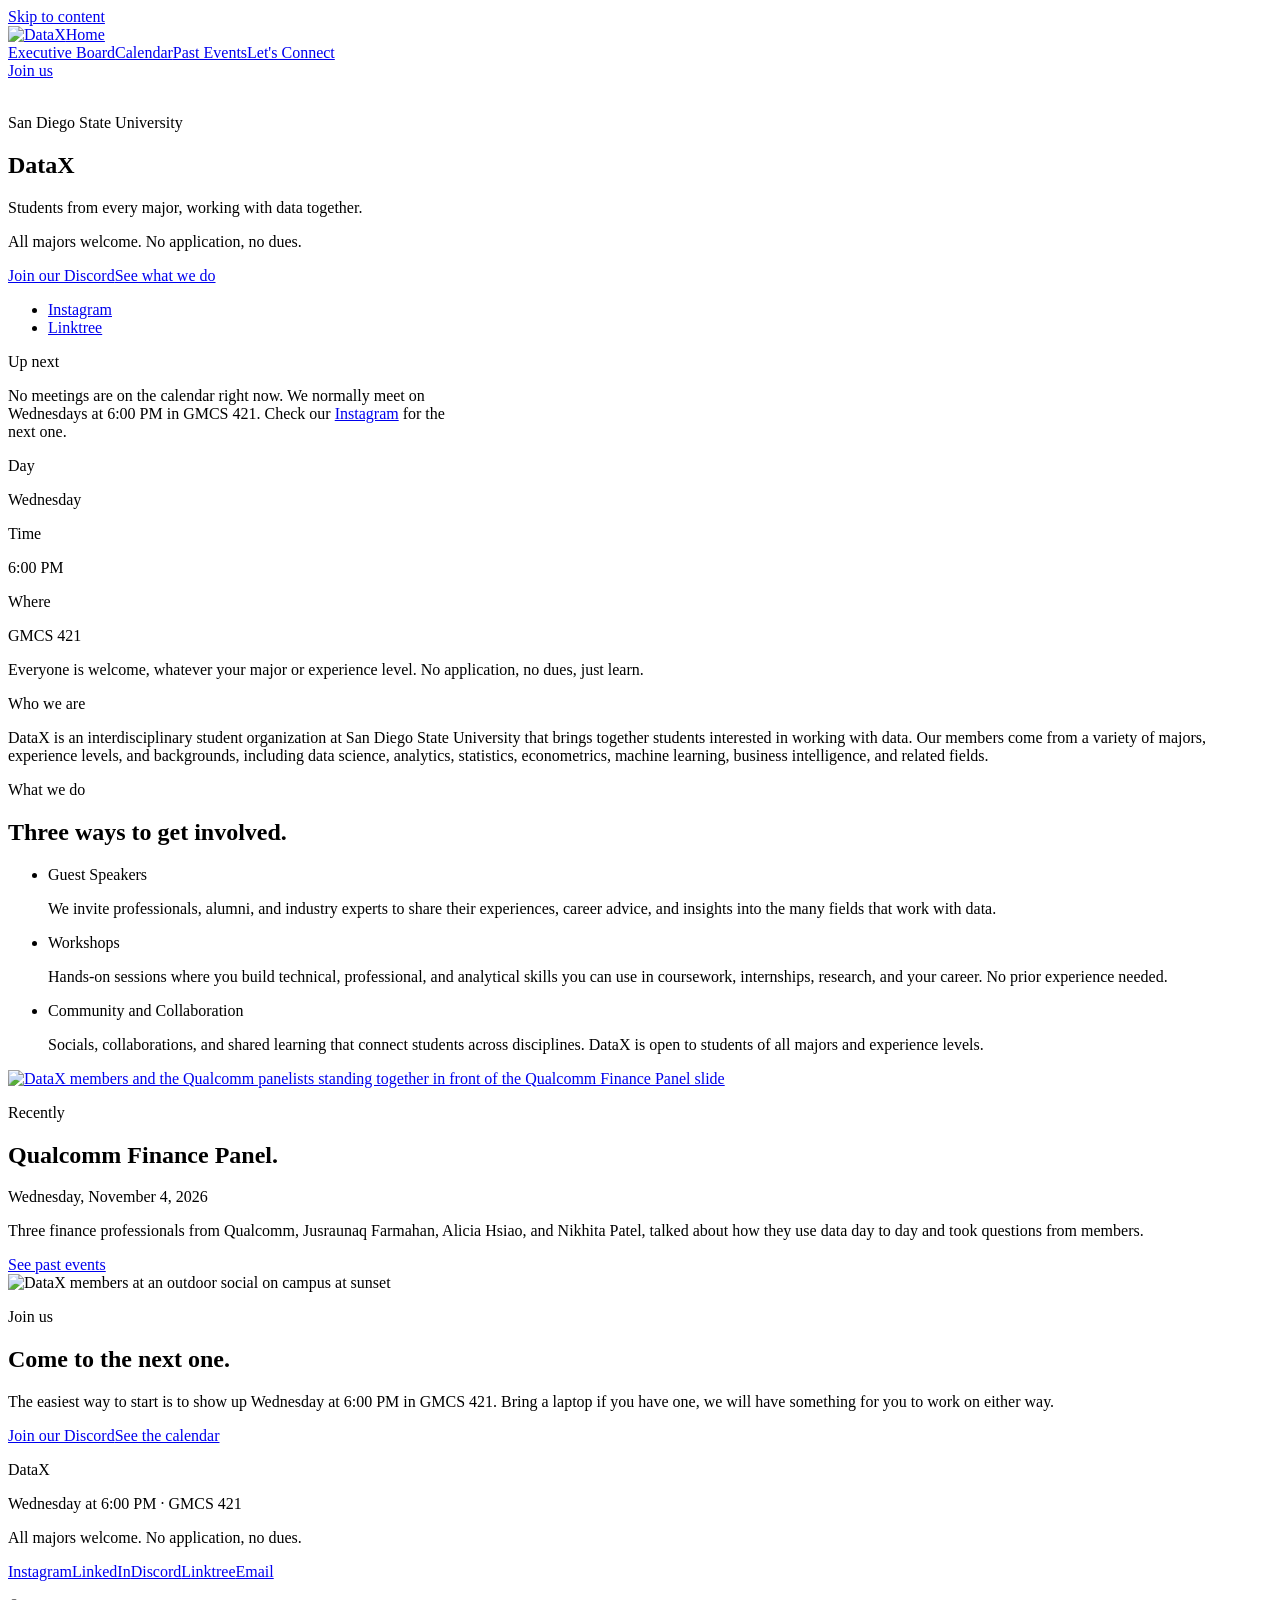
==== index.html @ 0361401e "Publish DataX site: full board headshots, Qualcomm panel photo, phone layout Co-Authored-By: Claude " ====
<!DOCTYPE html><html lang="en"><head><meta charset="UTF-8"><meta name="viewport" content="width=device-width, initial-scale=1"><link rel="icon" type="image/svg+xml" href="/datax/favicon.svg"><link rel="canonical" href="https://dominicrbrandes.github.io/datax/"><title>DataX · Students from every major, working with data together.</title><meta name="description" content="DataX is an interdisciplinary student organization at San Diego State University that brings together students interested in working with data. Our members come from a variety of majors, experience levels, and backgrounds, including data science, analytics, statistics, econometrics, machine learning, business intelligence, and related fields."><meta property="og:type" content="website"><meta property="og:title" content="DataX · Students from every major, working with data together."><meta property="og:description" content="DataX is an interdisciplinary student organization at San Diego State University that brings together students interested in working with data. Our members come from a variety of majors, experience levels, and backgrounds, including data science, analytics, statistics, econometrics, machine learning, business intelligence, and related fields."><meta property="og:url" content="https://dominicrbrandes.github.io/datax/"><meta property="og:image" content="https://dominicrbrandes.github.io/datax/images/events/fall-2026-qualcomm-finance-panel.jpg"><meta name="twitter:card" content="summary_large_image"><meta name="generator" content="Astro v7.3.2"><link rel="stylesheet" href="/datax/_astro/BaseLayout.BJQXnQkk.css"><link rel="stylesheet" href="/datax/_astro/index.CeGzu1gF.css"><style>.upnext[data-astro-cid-r22l4h36]{padding-block:var(--space-16);border-bottom:1px solid var(--color-border);background-color:var(--color-surface-alt)}.upnext__list[data-astro-cid-r22l4h36]{margin:0;padding:0;list-style:none}.upnext__item[data-astro-cid-r22l4h36]{gap:var(--space-8);margin-top:var(--space-6);display:flex}.upnext__item[data-astro-cid-r22l4h36][hidden]{display:none}.upnext__date[data-astro-cid-r22l4h36]{width:5.5rem;padding-block:var(--space-2);border-right:1px solid var(--color-border);flex-direction:column;flex-shrink:0;align-self:start;align-items:center;line-height:1.02;display:flex}.upnext__month[data-astro-cid-r22l4h36]{color:var(--color-text-muted);letter-spacing:.14em;text-transform:uppercase;font-size:.75rem;font-weight:500}.upnext__day[data-astro-cid-r22l4h36]{letter-spacing:-.03em;font-size:3rem;font-weight:300}.upnext__body[data-astro-cid-r22l4h36]{min-width:0}.upnext__title[data-astro-cid-r22l4h36]{font-size:var(--text-xl);font-weight:400}.upnext__meta[data-astro-cid-r22l4h36]{margin-top:var(--space-2);color:var(--color-text-muted);font-size:var(--text-sm)}.upnext__where[data-astro-cid-r22l4h36]{color:var(--color-text);font-weight:500}.upnext__sep[data-astro-cid-r22l4h36]{padding-inline:.4em}.upnext__summary[data-astro-cid-r22l4h36]{max-width:58ch;margin-top:var(--space-4)}.upnext__actions[data-astro-cid-r22l4h36]{gap:var(--space-4);margin-top:var(--space-8);flex-wrap:wrap;display:flex}.upnext__button[data-astro-cid-r22l4h36]{padding:var(--space-3) var(--space-6)}.upnext__empty[data-astro-cid-r22l4h36]{max-width:58ch;margin-top:var(--space-6);color:var(--color-text-muted)}@media (width<=48rem){.upnext__item[data-astro-cid-r22l4h36]{gap:var(--space-4);flex-direction:column}.upnext__date[data-astro-cid-r22l4h36]{align-items:baseline;gap:var(--space-3);width:auto;padding:0 0 var(--space-3);border-right:0;border-bottom:1px solid var(--color-border);flex-direction:row}.upnext__day[data-astro-cid-r22l4h36]{font-size:var(--text-xl)}}
</style></head><body><a class="skip-link" href="#main">Skip to content</a><header class="header" data-astro-cid-nen7h5rs><div class="container header__inner" data-astro-cid-nen7h5rs><a class="header__brand" href="/datax/" aria-current="page" data-astro-cid-nen7h5rs><img class="header__logo" src="/datax/images/logo.png" alt="DataX" data-astro-cid-nen7h5rs><span class="header__home" data-astro-cid-nen7h5rs>Home</span></a><nav class="header__nav" aria-label="Main" data-astro-cid-nen7h5rs><a href="/datax/board" data-astro-cid-nen7h5rs>Executive Board</a><a href="/datax/calendar" data-astro-cid-nen7h5rs>Calendar</a><a href="/datax/past-events" data-astro-cid-nen7h5rs>Past Events</a><a href="/datax/connect" data-astro-cid-nen7h5rs>Let&#39;s Connect</a></nav><a class="button button--primary header__cta" href="https://linktr.ee/dataxsdsu" data-astro-cid-nen7h5rs>Join us</a></div></header><main id="main"><section class="hero" data-astro-cid-lcdefpme><img class="hero__photo" src="/datax/images/events/img-5385.jpg" alt="" fetchpriority="high" data-astro-cid-lcdefpme><div class="hero__scrim" data-astro-cid-lcdefpme></div><div class="container hero__inner" data-astro-cid-lcdefpme><p class="eyebrow hero__eyebrow" data-astro-cid-lcdefpme>San Diego State University</p><h1 class="hero__title" data-astro-cid-lcdefpme>DataX</h1><p class="hero__tagline" data-astro-cid-lcdefpme>Students from every major, working with data together.</p><p class="hero__welcome" data-astro-cid-lcdefpme>All majors welcome. No application, no dues.</p><div class="hero__actions" data-astro-cid-lcdefpme><a class="button hero__button hero__button--solid" href="https://discord.gg/WA9GrxgGSA" data-astro-cid-lcdefpme>Join our Discord</a><a class="button hero__button hero__button--ghost" href="#what-we-do" data-astro-cid-lcdefpme>See what we do</a></div><ul class="hero__follow" role="list" data-astro-cid-lcdefpme><li data-astro-cid-lcdefpme><a href="https://www.instagram.com/dataxsdsu/" data-astro-cid-lcdefpme>Instagram</a></li><li data-astro-cid-lcdefpme><a href="https://linktr.ee/dataxsdsu" data-astro-cid-lcdefpme>Linktree</a></li></ul></div></section><section class="upnext" data-upnext data-astro-cid-r22l4h36><div class="container upnext__inner" data-astro-cid-r22l4h36><p class="eyebrow" data-astro-cid-r22l4h36>Up next</p><ul class="upnext__list" role="list" data-astro-cid-r22l4h36><li class="upnext__item" data-date="2026-09-23" hidden data-astro-cid-r22l4h36><div class="upnext__date" aria-hidden="true" data-astro-cid-r22l4h36><span class="upnext__month" data-astro-cid-r22l4h36>Sep</span><span class="upnext__day" data-astro-cid-r22l4h36>23</span></div><div class="upnext__body" data-astro-cid-r22l4h36><h2 class="upnext__title" data-astro-cid-r22l4h36>GBM #1: Picnic Social</h2><p class="upnext__meta" data-astro-cid-r22l4h36><time datetime="2026-09-23" data-astro-cid-r22l4h36>Wednesday, September 23, 2026</time><span class="upnext__sep" aria-hidden="true" data-astro-cid-r22l4h36>·</span>6:00 – 7:00 PM<span class="upnext__sep" aria-hidden="true" data-astro-cid-r22l4h36>·</span><strong class="upnext__where" data-astro-cid-r22l4h36>Aztec Green</strong></p><p class="upnext__summary" data-astro-cid-r22l4h36>Kick off the year with a picnic. Meet the executive board, learn what DataX is about, and hear what we have planned for the semester.</p><div class="upnext__actions" data-astro-cid-r22l4h36><a class="button button--primary upnext__button" href="https://discord.gg/WA9GrxgGSA" data-astro-cid-r22l4h36>Join our Discord</a><a class="button button--secondary upnext__button" href="/datax/calendar" data-astro-cid-r22l4h36>See the full calendar</a></div></div></li><li class="upnext__item" data-date="2026-09-30" hidden data-astro-cid-r22l4h36><div class="upnext__date" aria-hidden="true" data-astro-cid-r22l4h36><span class="upnext__month" data-astro-cid-r22l4h36>Sep</span><span class="upnext__day" data-astro-cid-r22l4h36>30</span></div><div class="upnext__body" data-astro-cid-r22l4h36><h2 class="upnext__title" data-astro-cid-r22l4h36>GBM #2: Guest Speaker Kristine Dinh</h2><p class="upnext__meta" data-astro-cid-r22l4h36><time datetime="2026-09-30" data-astro-cid-r22l4h36>Wednesday, September 30, 2026</time><span class="upnext__sep" aria-hidden="true" data-astro-cid-r22l4h36>·</span>6:00 – 7:00 PM<span class="upnext__sep" aria-hidden="true" data-astro-cid-r22l4h36>·</span><strong class="upnext__where" data-astro-cid-r22l4h36>SSW 1200</strong></p><p class="upnext__summary" data-astro-cid-r22l4h36>Kristine Dinh, Data Scientist at Brown &amp; Brown, talks about working in data science. Cookies provided.</p><div class="upnext__actions" data-astro-cid-r22l4h36><a class="button button--primary upnext__button" href="https://discord.gg/WA9GrxgGSA" data-astro-cid-r22l4h36>Join our Discord</a><a class="button button--secondary upnext__button" href="/datax/calendar" data-astro-cid-r22l4h36>See the full calendar</a></div></div></li><li class="upnext__item" data-date="2026-10-07" hidden data-astro-cid-r22l4h36><div class="upnext__date" aria-hidden="true" data-astro-cid-r22l4h36><span class="upnext__month" data-astro-cid-r22l4h36>Oct</span><span class="upnext__day" data-astro-cid-r22l4h36>7</span></div><div class="upnext__body" data-astro-cid-r22l4h36><h2 class="upnext__title" data-astro-cid-r22l4h36>GBM #3: Guest Speaker Nathaniel Shalev</h2><p class="upnext__meta" data-astro-cid-r22l4h36><time datetime="2026-10-07" data-astro-cid-r22l4h36>Wednesday, October 7, 2026</time><span class="upnext__sep" aria-hidden="true" data-astro-cid-r22l4h36>·</span>6:00 – 7:00 PM<span class="upnext__sep" aria-hidden="true" data-astro-cid-r22l4h36>·</span><strong class="upnext__where" data-astro-cid-r22l4h36>GMCS 421</strong></p><p class="upnext__summary" data-astro-cid-r22l4h36>Nathaniel Shalev, Software Developer at General Atomics, shares their experience in industry.</p><div class="upnext__actions" data-astro-cid-r22l4h36><a class="button button--primary upnext__button" href="https://discord.gg/WA9GrxgGSA" data-astro-cid-r22l4h36>Join our Discord</a><a class="button button--secondary upnext__button" href="/datax/calendar" data-astro-cid-r22l4h36>See the full calendar</a></div></div></li><li class="upnext__item" data-date="2026-10-14" hidden data-astro-cid-r22l4h36><div class="upnext__date" aria-hidden="true" data-astro-cid-r22l4h36><span class="upnext__month" data-astro-cid-r22l4h36>Oct</span><span class="upnext__day" data-astro-cid-r22l4h36>14</span></div><div class="upnext__body" data-astro-cid-r22l4h36><h2 class="upnext__title" data-astro-cid-r22l4h36>GBM #4: Guest Speaker Noael Jabrael</h2><p class="upnext__meta" data-astro-cid-r22l4h36><time datetime="2026-10-14" data-astro-cid-r22l4h36>Wednesday, October 14, 2026</time><span class="upnext__sep" aria-hidden="true" data-astro-cid-r22l4h36>·</span>6:00 – 7:00 PM<span class="upnext__sep" aria-hidden="true" data-astro-cid-r22l4h36>·</span><strong class="upnext__where" data-astro-cid-r22l4h36>GMCS 421</strong></p><p class="upnext__summary" data-astro-cid-r22l4h36>Noael Jabrael from Data Science Alliance joins us to talk about data work and outreach.</p><div class="upnext__actions" data-astro-cid-r22l4h36><a class="button button--primary upnext__button" href="https://discord.gg/WA9GrxgGSA" data-astro-cid-r22l4h36>Join our Discord</a><a class="button button--secondary upnext__button" href="/datax/calendar" data-astro-cid-r22l4h36>See the full calendar</a></div></div></li><li class="upnext__item" data-date="2026-10-16" hidden data-astro-cid-r22l4h36><div class="upnext__date" aria-hidden="true" data-astro-cid-r22l4h36><span class="upnext__month" data-astro-cid-r22l4h36>Oct</span><span class="upnext__day" data-astro-cid-r22l4h36>16</span></div><div class="upnext__body" data-astro-cid-r22l4h36><h2 class="upnext__title" data-astro-cid-r22l4h36>STEM Bowling Social</h2><p class="upnext__meta" data-astro-cid-r22l4h36><time datetime="2026-10-16" data-astro-cid-r22l4h36>Friday, October 16, 2026</time><span class="upnext__sep" aria-hidden="true" data-astro-cid-r22l4h36>·</span>1:00 – 3:00 PM<span class="upnext__sep" aria-hidden="true" data-astro-cid-r22l4h36>·</span><strong class="upnext__where" data-astro-cid-r22l4h36>Location TBA</strong></p><p class="upnext__summary" data-astro-cid-r22l4h36>A bowling social with SDSU AI, eLeetCoders, ACM, CTRL, SAME, and Math Club. A great way to meet people across STEM orgs.</p><div class="upnext__actions" data-astro-cid-r22l4h36><a class="button button--primary upnext__button" href="https://discord.gg/WA9GrxgGSA" data-astro-cid-r22l4h36>Join our Discord</a><a class="button button--secondary upnext__button" href="/datax/calendar" data-astro-cid-r22l4h36>See the full calendar</a></div></div></li><li class="upnext__item" data-date="2026-10-21" hidden data-astro-cid-r22l4h36><div class="upnext__date" aria-hidden="true" data-astro-cid-r22l4h36><span class="upnext__month" data-astro-cid-r22l4h36>Oct</span><span class="upnext__day" data-astro-cid-r22l4h36>21</span></div><div class="upnext__body" data-astro-cid-r22l4h36><h2 class="upnext__title" data-astro-cid-r22l4h36>GBM #5: Resume Review with Industry Professionals</h2><p class="upnext__meta" data-astro-cid-r22l4h36><time datetime="2026-10-21" data-astro-cid-r22l4h36>Wednesday, October 21, 2026</time><span class="upnext__sep" aria-hidden="true" data-astro-cid-r22l4h36>·</span>6:00 – 7:00 PM (may run longer)<span class="upnext__sep" aria-hidden="true" data-astro-cid-r22l4h36>·</span><strong class="upnext__where" data-astro-cid-r22l4h36>Location TBA</strong></p><p class="upnext__summary" data-astro-cid-r22l4h36>Get your resume reviewed one-on-one. We&#39;re lining up reviewers from companies including Amazon, Google, Apple, ASML, Qualcomm, and General Atomics.</p><div class="upnext__actions" data-astro-cid-r22l4h36><a class="button button--primary upnext__button" href="https://discord.gg/WA9GrxgGSA" data-astro-cid-r22l4h36>Join our Discord</a><a class="button button--secondary upnext__button" href="/datax/calendar" data-astro-cid-r22l4h36>See the full calendar</a></div></div></li><li class="upnext__item" data-date="2026-10-28" hidden data-astro-cid-r22l4h36><div class="upnext__date" aria-hidden="true" data-astro-cid-r22l4h36><span class="upnext__month" data-astro-cid-r22l4h36>Oct</span><span class="upnext__day" data-astro-cid-r22l4h36>28</span></div><div class="upnext__body" data-astro-cid-r22l4h36><h2 class="upnext__title" data-astro-cid-r22l4h36>GBM #6: Guest Speaker Ross Paul Martin</h2><p class="upnext__meta" data-astro-cid-r22l4h36><time datetime="2026-10-28" data-astro-cid-r22l4h36>Wednesday, October 28, 2026</time><span class="upnext__sep" aria-hidden="true" data-astro-cid-r22l4h36>·</span>6:00 – 7:00 PM<span class="upnext__sep" aria-hidden="true" data-astro-cid-r22l4h36>·</span><strong class="upnext__where" data-astro-cid-r22l4h36>GMCS 421</strong></p><p class="upnext__summary" data-astro-cid-r22l4h36>Ross Paul Martin, Data and Analytics Manager for the County of San Diego, talks about how data supports public services.</p><div class="upnext__actions" data-astro-cid-r22l4h36><a class="button button--primary upnext__button" href="https://discord.gg/WA9GrxgGSA" data-astro-cid-r22l4h36>Join our Discord</a><a class="button button--secondary upnext__button" href="/datax/calendar" data-astro-cid-r22l4h36>See the full calendar</a></div></div></li><li class="upnext__item" data-date="2026-11-04" hidden data-astro-cid-r22l4h36><div class="upnext__date" aria-hidden="true" data-astro-cid-r22l4h36><span class="upnext__month" data-astro-cid-r22l4h36>Nov</span><span class="upnext__day" data-astro-cid-r22l4h36>4</span></div><div class="upnext__body" data-astro-cid-r22l4h36><h2 class="upnext__title" data-astro-cid-r22l4h36>GBM #7: Qualcomm Finance Panel</h2><p class="upnext__meta" data-astro-cid-r22l4h36><time datetime="2026-11-04" data-astro-cid-r22l4h36>Wednesday, November 4, 2026</time><span class="upnext__sep" aria-hidden="true" data-astro-cid-r22l4h36>·</span>6:00 – 7:00 PM (may run longer)<span class="upnext__sep" aria-hidden="true" data-astro-cid-r22l4h36>·</span><strong class="upnext__where" data-astro-cid-r22l4h36>Location TBA</strong></p><p class="upnext__summary" data-astro-cid-r22l4h36>Three finance professionals from Qualcomm talk about how they use data day to day and answer your questions.</p><div class="upnext__actions" data-astro-cid-r22l4h36><a class="button button--primary upnext__button" href="https://discord.gg/WA9GrxgGSA" data-astro-cid-r22l4h36>Join our Discord</a><a class="button button--secondary upnext__button" href="/datax/calendar" data-astro-cid-r22l4h36>See the full calendar</a></div></div></li><li class="upnext__item" data-date="2026-11-18" data-astro-cid-r22l4h36><div class="upnext__date" aria-hidden="true" data-astro-cid-r22l4h36><span class="upnext__month" data-astro-cid-r22l4h36>Nov</span><span class="upnext__day" data-astro-cid-r22l4h36>18</span></div><div class="upnext__body" data-astro-cid-r22l4h36><h2 class="upnext__title" data-astro-cid-r22l4h36>GBM #8: Gemini Workshop: Personal Data Dashboard</h2><p class="upnext__meta" data-astro-cid-r22l4h36><time datetime="2026-11-18" data-astro-cid-r22l4h36>Wednesday, November 18, 2026</time><span class="upnext__sep" aria-hidden="true" data-astro-cid-r22l4h36>·</span>6:00 – 7:00 PM<span class="upnext__sep" aria-hidden="true" data-astro-cid-r22l4h36>·</span><strong class="upnext__where" data-astro-cid-r22l4h36>GMCS 421</strong></p><p class="upnext__summary" data-astro-cid-r22l4h36>Build your own personal data dashboard with Google Gemini in this hands-on workshop led by Annitha Krishnan.</p><div class="upnext__actions" data-astro-cid-r22l4h36><a class="button button--primary upnext__button" href="https://discord.gg/WA9GrxgGSA" data-astro-cid-r22l4h36>Join our Discord</a><a class="button button--secondary upnext__button" href="/datax/calendar" data-astro-cid-r22l4h36>See the full calendar</a></div></div></li><li class="upnext__item" data-date="2026-12-02" hidden data-astro-cid-r22l4h36><div class="upnext__date" aria-hidden="true" data-astro-cid-r22l4h36><span class="upnext__month" data-astro-cid-r22l4h36>Dec</span><span class="upnext__day" data-astro-cid-r22l4h36>2</span></div><div class="upnext__body" data-astro-cid-r22l4h36><h2 class="upnext__title" data-astro-cid-r22l4h36>GBM #9: Study Social</h2><p class="upnext__meta" data-astro-cid-r22l4h36><time datetime="2026-12-02" data-astro-cid-r22l4h36>Wednesday, December 2, 2026</time><span class="upnext__sep" aria-hidden="true" data-astro-cid-r22l4h36>·</span>6:00 – 7:00 PM<span class="upnext__sep" aria-hidden="true" data-astro-cid-r22l4h36>·</span><strong class="upnext__where" data-astro-cid-r22l4h36>Location TBA</strong></p><p class="upnext__summary" data-astro-cid-r22l4h36>Study for finals together and wind down the semester, possibly alongside other student organizations.</p><div class="upnext__actions" data-astro-cid-r22l4h36><a class="button button--primary upnext__button" href="https://discord.gg/WA9GrxgGSA" data-astro-cid-r22l4h36>Join our Discord</a><a class="button button--secondary upnext__button" href="/datax/calendar" data-astro-cid-r22l4h36>See the full calendar</a></div></div></li></ul><p class="upnext__empty" data-upnext-empty hidden data-astro-cid-r22l4h36>No meetings are on the calendar right now. We normally meet on Wednesdays at 6:00 PM in GMCS 421. Check our <a href="https://www.instagram.com/dataxsdsu/" data-astro-cid-r22l4h36>Instagram</a> for the next one.</p></div></section><script>(function(){const timeZone = "America/Los_Angeles";

  (function () {
    var root = document.querySelector('[data-upnext]');
    if (!root) return;

    // "Today" on the club's clock, so a meeting stays up until midnight in
    // San Diego wherever the visitor happens to be.
    var today;
    try {
      var parts = new Intl.DateTimeFormat('en-US', {
        timeZone: timeZone,
        year: 'numeric',
        month: '2-digit',
        day: '2-digit',
      }).formatToParts(new Date());
      var found = {};
      for (var p = 0; p < parts.length; p++) found[parts[p].type] = parts[p].value;
      today = found.year + '-' + found.month + '-' + found.day;
    } catch (error) {
      today = new Date().toISOString().slice(0, 10);
    }

    var chosen = null;
    var items = root.querySelectorAll('[data-date]');
    for (var i = 0; i < items.length; i++) {
      items[i].hidden = true;
      if (!chosen && items[i].getAttribute('data-date') >= today) chosen = items[i];
    }
    var empty = root.querySelector('[data-upnext-empty]');
    if (chosen) {
      chosen.hidden = false;
      if (empty) empty.hidden = true;
    } else if (empty) {
      empty.hidden = false;
    }
  })();
})();</script><section class="meeting" data-astro-cid-lcdefpme><div class="container meeting__inner" data-astro-cid-lcdefpme><div class="meeting__facts" data-astro-cid-lcdefpme><div class="meeting__fact" data-astro-cid-lcdefpme><p class="eyebrow" data-astro-cid-lcdefpme>Day</p><p class="meeting__value" data-astro-cid-lcdefpme>Wednesday</p></div><div class="meeting__fact" data-astro-cid-lcdefpme><p class="eyebrow" data-astro-cid-lcdefpme>Time</p><p class="meeting__value" data-astro-cid-lcdefpme>6:00 PM</p></div><div class="meeting__fact" data-astro-cid-lcdefpme><p class="eyebrow" data-astro-cid-lcdefpme>Where</p><p class="meeting__value" data-astro-cid-lcdefpme>GMCS 421</p></div></div><p class="meeting__note" data-astro-cid-lcdefpme>Everyone is welcome, whatever your major or experience level. No application, no dues, just learn.</p></div></section><section class="section about" id="what-we-do" data-astro-cid-lcdefpme><div class="container" data-astro-cid-lcdefpme><p class="eyebrow" data-astro-cid-lcdefpme>Who we are</p><p class="about__lede" data-astro-cid-lcdefpme>DataX is an interdisciplinary student organization at San Diego State University that brings together students interested in working with data. Our members come from a variety of majors, experience levels, and backgrounds, including data science, analytics, statistics, econometrics, machine learning, business intelligence, and related fields.</p></div></section><section class="section section--top" data-astro-cid-lcdefpme><div class="container" data-astro-cid-lcdefpme><p class="eyebrow" data-astro-cid-lcdefpme>What we do</p><h2 class="display" data-astro-cid-lcdefpme>Three ways to get involved.</h2><ul class="tiles" role="list" data-astro-cid-lcdefpme><li class="tile" data-astro-cid-lcdefpme><div class="tile__media" data-astro-cid-lcdefpme><img src="/datax/images/events/img-8165.jpg" alt="" loading="lazy" data-astro-cid-lcdefpme><span class="tile__label" data-astro-cid-lcdefpme>Guest Speakers</span></div><p class="tile__body" data-astro-cid-lcdefpme>We invite professionals, alumni, and industry experts to share their experiences, career advice, and insights into the many fields that work with data.</p></li><li class="tile" data-astro-cid-lcdefpme><div class="tile__media" data-astro-cid-lcdefpme><img src="/datax/images/events/img-9914.jpg" alt="" loading="lazy" data-astro-cid-lcdefpme><span class="tile__label" data-astro-cid-lcdefpme>Workshops</span></div><p class="tile__body" data-astro-cid-lcdefpme>Hands-on sessions where you build technical, professional, and analytical skills you can use in coursework, internships, research, and your career. No prior experience needed.</p></li><li class="tile" data-astro-cid-lcdefpme><div class="tile__media" data-astro-cid-lcdefpme><img src="/datax/images/events/img-5414.jpg" alt="" loading="lazy" data-astro-cid-lcdefpme><span class="tile__label" data-astro-cid-lcdefpme>Community and Collaboration</span></div><p class="tile__body" data-astro-cid-lcdefpme>Socials, collaborations, and shared learning that connect students across disciplines. DataX is open to students of all majors and experience levels.</p></li></ul></div></section><section class="recent" data-astro-cid-lcdefpme><div class="container recent__inner" data-astro-cid-lcdefpme><a class="recent__media" href="/datax/past-events" data-astro-cid-lcdefpme><img src="/datax/images/events/fall-2026-qualcomm-finance-panel.jpg" alt="DataX members and the Qualcomm panelists standing together in front of the Qualcomm Finance Panel slide" loading="lazy" data-astro-cid-lcdefpme></a><div class="recent__body" data-astro-cid-lcdefpme><p class="eyebrow" data-astro-cid-lcdefpme>Recently</p><h2 class="recent__title" data-astro-cid-lcdefpme>Qualcomm Finance Panel.</h2><p class="recent__meta" data-astro-cid-lcdefpme><time datetime="2026-11-04" data-astro-cid-lcdefpme>Wednesday, November 4, 2026</time></p><p class="recent__caption" data-astro-cid-lcdefpme>Three finance professionals from Qualcomm, Jusraunaq Farmahan, Alicia Hsiao, and Nikhita Patel, talked about how they use data day to day and took questions from members.</p><a class="button button--secondary recent__button" href="/datax/past-events" data-astro-cid-lcdefpme>See past events</a></div></div></section><section class="closing" data-astro-cid-lcdefpme><img class="closing__photo" src="/datax/images/events/social-bright.jpg" alt="DataX members at an outdoor social on campus at sunset" loading="lazy" data-astro-cid-lcdefpme><div class="closing__scrim" data-astro-cid-lcdefpme></div><div class="container closing__inner" data-astro-cid-lcdefpme><p class="eyebrow closing__eyebrow" data-astro-cid-lcdefpme>Join us</p><h2 class="closing__title" data-astro-cid-lcdefpme>Come to the next one.</h2><p class="closing__body" data-astro-cid-lcdefpme>The easiest way to start is to show up Wednesday at 6:00 PM in GMCS 421. Bring a laptop if you have one, we will have something for you to work on either way.</p><div class="closing__actions" data-astro-cid-lcdefpme><a class="button closing__button closing__button--solid" href="https://discord.gg/WA9GrxgGSA" data-astro-cid-lcdefpme>Join our Discord</a><a class="button closing__button closing__button--ghost" href="/datax/calendar" data-astro-cid-lcdefpme>See the calendar</a></div></div></section></main><footer class="footer" data-astro-cid-jo6i4kqk><div class="container footer__inner" data-astro-cid-jo6i4kqk><div data-astro-cid-jo6i4kqk><p class="footer__name" data-astro-cid-jo6i4kqk>DataX</p><p class="footer__meta" data-astro-cid-jo6i4kqk>Wednesday at 6:00 PM · GMCS 421</p><p class="footer__welcome" data-astro-cid-jo6i4kqk>All majors welcome. No application, no dues.</p></div><nav class="footer__links" aria-label="Social" data-astro-cid-jo6i4kqk><a href="https://www.instagram.com/dataxsdsu/" data-astro-cid-jo6i4kqk>Instagram</a><a href="https://www.linkedin.com/company/sdsu-datax" data-astro-cid-jo6i4kqk>LinkedIn</a><a href="https://discord.gg/WA9GrxgGSA" data-astro-cid-jo6i4kqk>Discord</a><a href="https://linktr.ee/dataxsdsu" data-astro-cid-jo6i4kqk>Linktree</a><a href="mailto:dataxsdsu@gmail.com" data-astro-cid-jo6i4kqk>Email</a></nav></div><div class="container" data-astro-cid-jo6i4kqk><p class="footer__legal" data-astro-cid-jo6i4kqk>© 2026 DataX · San Diego State University</p></div></footer></body></html>
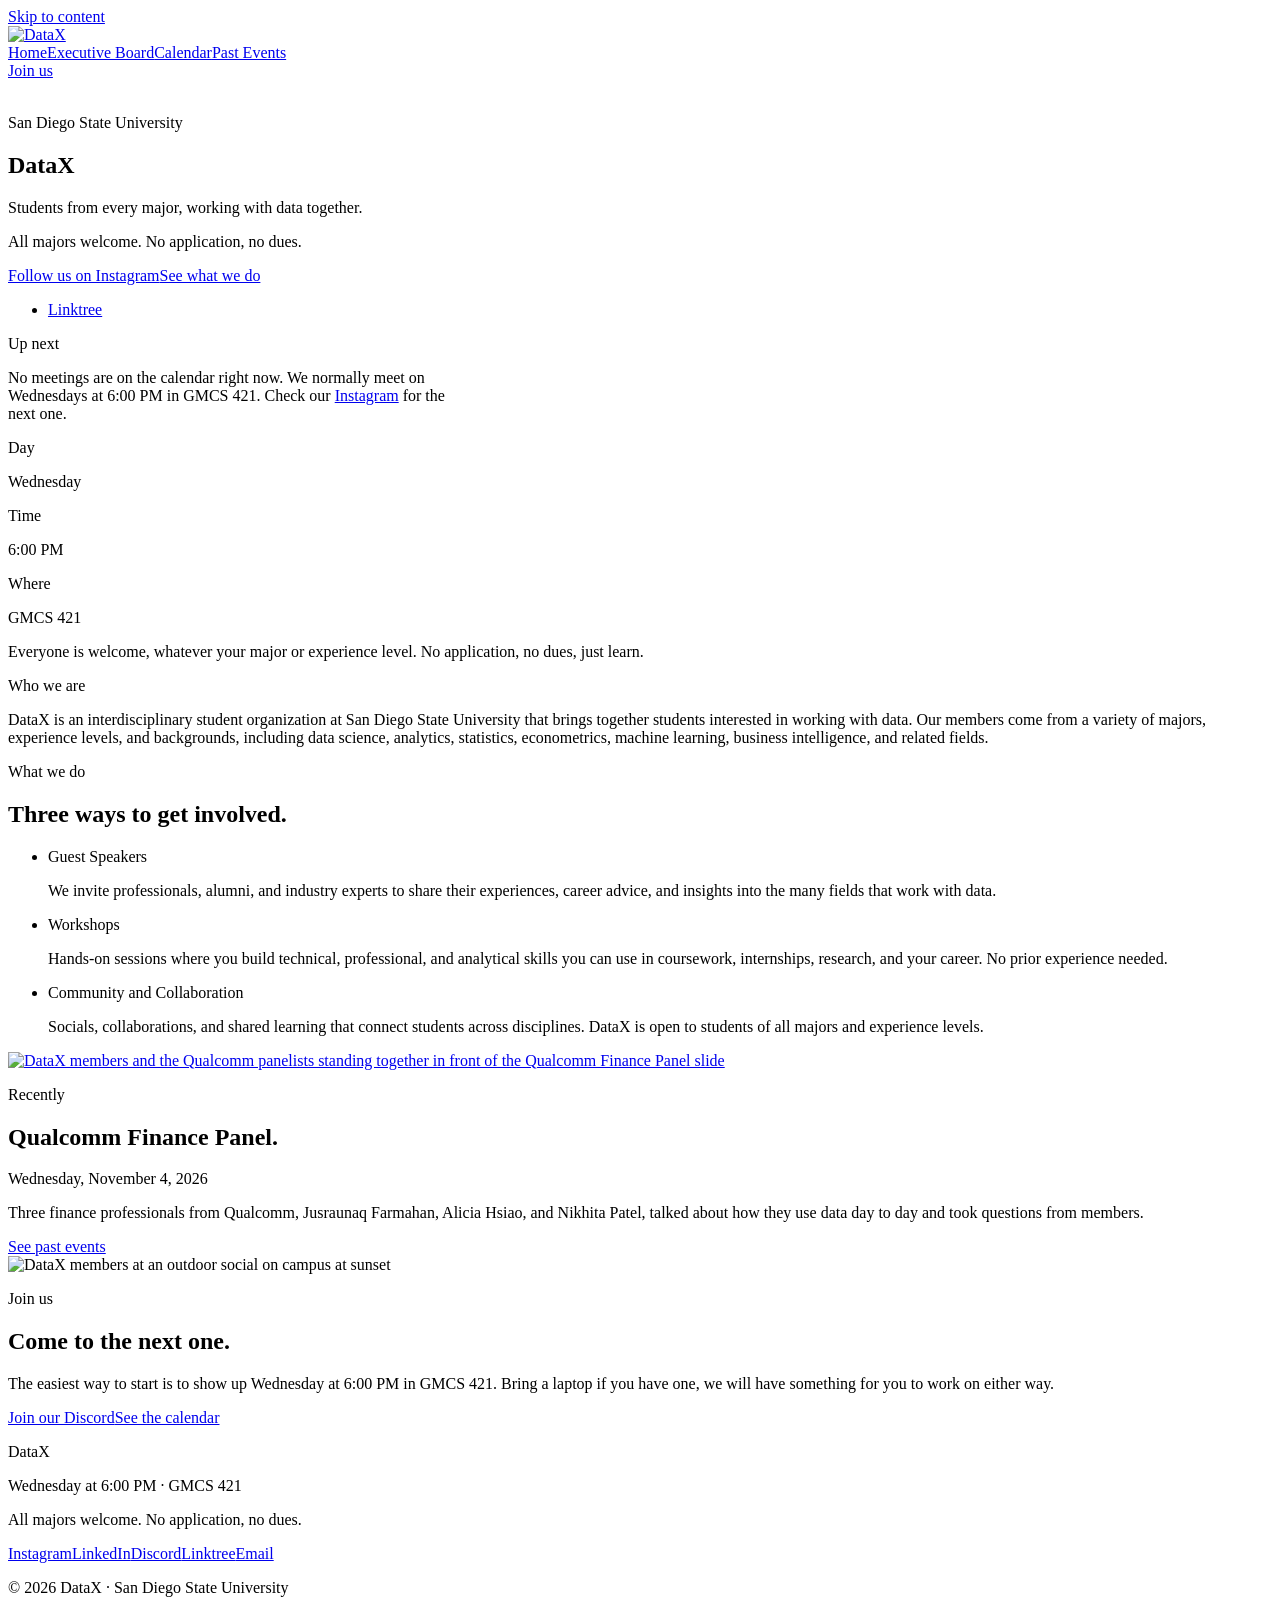
==== commit 9cf4357c: "Home becomes a tab, hero button goes to Instagram, remove Let's Connect page Co-Authored-By: Claude " ====
--- a/index.html
+++ b/index.html
@@ -1,5 +1,5 @@
-<!DOCTYPE html><html lang="en"><head><meta charset="UTF-8"><meta name="viewport" content="width=device-width, initial-scale=1"><link rel="icon" type="image/svg+xml" href="/datax/favicon.svg"><link rel="canonical" href="https://dominicrbrandes.github.io/datax/"><title>DataX · Students from every major, working with data together.</title><meta name="description" content="DataX is an interdisciplinary student organization at San Diego State University that brings together students interested in working with data. Our members come from a variety of majors, experience levels, and backgrounds, including data science, analytics, statistics, econometrics, machine learning, business intelligence, and related fields."><meta property="og:type" content="website"><meta property="og:title" content="DataX · Students from every major, working with data together."><meta property="og:description" content="DataX is an interdisciplinary student organization at San Diego State University that brings together students interested in working with data. Our members come from a variety of majors, experience levels, and backgrounds, including data science, analytics, statistics, econometrics, machine learning, business intelligence, and related fields."><meta property="og:url" content="https://dominicrbrandes.github.io/datax/"><meta property="og:image" content="https://dominicrbrandes.github.io/datax/images/events/fall-2026-qualcomm-finance-panel.jpg"><meta name="twitter:card" content="summary_large_image"><meta name="generator" content="Astro v7.3.2"><link rel="stylesheet" href="/datax/_astro/BaseLayout.BJQXnQkk.css"><link rel="stylesheet" href="/datax/_astro/index.CeGzu1gF.css"><style>.upnext[data-astro-cid-r22l4h36]{padding-block:var(--space-16);border-bottom:1px solid var(--color-border);background-color:var(--color-surface-alt)}.upnext__list[data-astro-cid-r22l4h36]{margin:0;padding:0;list-style:none}.upnext__item[data-astro-cid-r22l4h36]{gap:var(--space-8);margin-top:var(--space-6);display:flex}.upnext__item[data-astro-cid-r22l4h36][hidden]{display:none}.upnext__date[data-astro-cid-r22l4h36]{width:5.5rem;padding-block:var(--space-2);border-right:1px solid var(--color-border);flex-direction:column;flex-shrink:0;align-self:start;align-items:center;line-height:1.02;display:flex}.upnext__month[data-astro-cid-r22l4h36]{color:var(--color-text-muted);letter-spacing:.14em;text-transform:uppercase;font-size:.75rem;font-weight:500}.upnext__day[data-astro-cid-r22l4h36]{letter-spacing:-.03em;font-size:3rem;font-weight:300}.upnext__body[data-astro-cid-r22l4h36]{min-width:0}.upnext__title[data-astro-cid-r22l4h36]{font-size:var(--text-xl);font-weight:400}.upnext__meta[data-astro-cid-r22l4h36]{margin-top:var(--space-2);color:var(--color-text-muted);font-size:var(--text-sm)}.upnext__where[data-astro-cid-r22l4h36]{color:var(--color-text);font-weight:500}.upnext__sep[data-astro-cid-r22l4h36]{padding-inline:.4em}.upnext__summary[data-astro-cid-r22l4h36]{max-width:58ch;margin-top:var(--space-4)}.upnext__actions[data-astro-cid-r22l4h36]{gap:var(--space-4);margin-top:var(--space-8);flex-wrap:wrap;display:flex}.upnext__button[data-astro-cid-r22l4h36]{padding:var(--space-3) var(--space-6)}.upnext__empty[data-astro-cid-r22l4h36]{max-width:58ch;margin-top:var(--space-6);color:var(--color-text-muted)}@media (width<=48rem){.upnext__item[data-astro-cid-r22l4h36]{gap:var(--space-4);flex-direction:column}.upnext__date[data-astro-cid-r22l4h36]{align-items:baseline;gap:var(--space-3);width:auto;padding:0 0 var(--space-3);border-right:0;border-bottom:1px solid var(--color-border);flex-direction:row}.upnext__day[data-astro-cid-r22l4h36]{font-size:var(--text-xl)}}
-</style></head><body><a class="skip-link" href="#main">Skip to content</a><header class="header" data-astro-cid-nen7h5rs><div class="container header__inner" data-astro-cid-nen7h5rs><a class="header__brand" href="/datax/" aria-current="page" data-astro-cid-nen7h5rs><img class="header__logo" src="/datax/images/logo.png" alt="DataX" data-astro-cid-nen7h5rs><span class="header__home" data-astro-cid-nen7h5rs>Home</span></a><nav class="header__nav" aria-label="Main" data-astro-cid-nen7h5rs><a href="/datax/board" data-astro-cid-nen7h5rs>Executive Board</a><a href="/datax/calendar" data-astro-cid-nen7h5rs>Calendar</a><a href="/datax/past-events" data-astro-cid-nen7h5rs>Past Events</a><a href="/datax/connect" data-astro-cid-nen7h5rs>Let&#39;s Connect</a></nav><a class="button button--primary header__cta" href="https://linktr.ee/dataxsdsu" data-astro-cid-nen7h5rs>Join us</a></div></header><main id="main"><section class="hero" data-astro-cid-lcdefpme><img class="hero__photo" src="/datax/images/events/img-5385.jpg" alt="" fetchpriority="high" data-astro-cid-lcdefpme><div class="hero__scrim" data-astro-cid-lcdefpme></div><div class="container hero__inner" data-astro-cid-lcdefpme><p class="eyebrow hero__eyebrow" data-astro-cid-lcdefpme>San Diego State University</p><h1 class="hero__title" data-astro-cid-lcdefpme>DataX</h1><p class="hero__tagline" data-astro-cid-lcdefpme>Students from every major, working with data together.</p><p class="hero__welcome" data-astro-cid-lcdefpme>All majors welcome. No application, no dues.</p><div class="hero__actions" data-astro-cid-lcdefpme><a class="button hero__button hero__button--solid" href="https://discord.gg/WA9GrxgGSA" data-astro-cid-lcdefpme>Join our Discord</a><a class="button hero__button hero__button--ghost" href="#what-we-do" data-astro-cid-lcdefpme>See what we do</a></div><ul class="hero__follow" role="list" data-astro-cid-lcdefpme><li data-astro-cid-lcdefpme><a href="https://www.instagram.com/dataxsdsu/" data-astro-cid-lcdefpme>Instagram</a></li><li data-astro-cid-lcdefpme><a href="https://linktr.ee/dataxsdsu" data-astro-cid-lcdefpme>Linktree</a></li></ul></div></section><section class="upnext" data-upnext data-astro-cid-r22l4h36><div class="container upnext__inner" data-astro-cid-r22l4h36><p class="eyebrow" data-astro-cid-r22l4h36>Up next</p><ul class="upnext__list" role="list" data-astro-cid-r22l4h36><li class="upnext__item" data-date="2026-09-23" hidden data-astro-cid-r22l4h36><div class="upnext__date" aria-hidden="true" data-astro-cid-r22l4h36><span class="upnext__month" data-astro-cid-r22l4h36>Sep</span><span class="upnext__day" data-astro-cid-r22l4h36>23</span></div><div class="upnext__body" data-astro-cid-r22l4h36><h2 class="upnext__title" data-astro-cid-r22l4h36>GBM #1: Picnic Social</h2><p class="upnext__meta" data-astro-cid-r22l4h36><time datetime="2026-09-23" data-astro-cid-r22l4h36>Wednesday, September 23, 2026</time><span class="upnext__sep" aria-hidden="true" data-astro-cid-r22l4h36>·</span>6:00 – 7:00 PM<span class="upnext__sep" aria-hidden="true" data-astro-cid-r22l4h36>·</span><strong class="upnext__where" data-astro-cid-r22l4h36>Aztec Green</strong></p><p class="upnext__summary" data-astro-cid-r22l4h36>Kick off the year with a picnic. Meet the executive board, learn what DataX is about, and hear what we have planned for the semester.</p><div class="upnext__actions" data-astro-cid-r22l4h36><a class="button button--primary upnext__button" href="https://discord.gg/WA9GrxgGSA" data-astro-cid-r22l4h36>Join our Discord</a><a class="button button--secondary upnext__button" href="/datax/calendar" data-astro-cid-r22l4h36>See the full calendar</a></div></div></li><li class="upnext__item" data-date="2026-09-30" hidden data-astro-cid-r22l4h36><div class="upnext__date" aria-hidden="true" data-astro-cid-r22l4h36><span class="upnext__month" data-astro-cid-r22l4h36>Sep</span><span class="upnext__day" data-astro-cid-r22l4h36>30</span></div><div class="upnext__body" data-astro-cid-r22l4h36><h2 class="upnext__title" data-astro-cid-r22l4h36>GBM #2: Guest Speaker Kristine Dinh</h2><p class="upnext__meta" data-astro-cid-r22l4h36><time datetime="2026-09-30" data-astro-cid-r22l4h36>Wednesday, September 30, 2026</time><span class="upnext__sep" aria-hidden="true" data-astro-cid-r22l4h36>·</span>6:00 – 7:00 PM<span class="upnext__sep" aria-hidden="true" data-astro-cid-r22l4h36>·</span><strong class="upnext__where" data-astro-cid-r22l4h36>SSW 1200</strong></p><p class="upnext__summary" data-astro-cid-r22l4h36>Kristine Dinh, Data Scientist at Brown &amp; Brown, talks about working in data science. Cookies provided.</p><div class="upnext__actions" data-astro-cid-r22l4h36><a class="button button--primary upnext__button" href="https://discord.gg/WA9GrxgGSA" data-astro-cid-r22l4h36>Join our Discord</a><a class="button button--secondary upnext__button" href="/datax/calendar" data-astro-cid-r22l4h36>See the full calendar</a></div></div></li><li class="upnext__item" data-date="2026-10-07" hidden data-astro-cid-r22l4h36><div class="upnext__date" aria-hidden="true" data-astro-cid-r22l4h36><span class="upnext__month" data-astro-cid-r22l4h36>Oct</span><span class="upnext__day" data-astro-cid-r22l4h36>7</span></div><div class="upnext__body" data-astro-cid-r22l4h36><h2 class="upnext__title" data-astro-cid-r22l4h36>GBM #3: Guest Speaker Nathaniel Shalev</h2><p class="upnext__meta" data-astro-cid-r22l4h36><time datetime="2026-10-07" data-astro-cid-r22l4h36>Wednesday, October 7, 2026</time><span class="upnext__sep" aria-hidden="true" data-astro-cid-r22l4h36>·</span>6:00 – 7:00 PM<span class="upnext__sep" aria-hidden="true" data-astro-cid-r22l4h36>·</span><strong class="upnext__where" data-astro-cid-r22l4h36>GMCS 421</strong></p><p class="upnext__summary" data-astro-cid-r22l4h36>Nathaniel Shalev, Software Developer at General Atomics, shares their experience in industry.</p><div class="upnext__actions" data-astro-cid-r22l4h36><a class="button button--primary upnext__button" href="https://discord.gg/WA9GrxgGSA" data-astro-cid-r22l4h36>Join our Discord</a><a class="button button--secondary upnext__button" href="/datax/calendar" data-astro-cid-r22l4h36>See the full calendar</a></div></div></li><li class="upnext__item" data-date="2026-10-14" hidden data-astro-cid-r22l4h36><div class="upnext__date" aria-hidden="true" data-astro-cid-r22l4h36><span class="upnext__month" data-astro-cid-r22l4h36>Oct</span><span class="upnext__day" data-astro-cid-r22l4h36>14</span></div><div class="upnext__body" data-astro-cid-r22l4h36><h2 class="upnext__title" data-astro-cid-r22l4h36>GBM #4: Guest Speaker Noael Jabrael</h2><p class="upnext__meta" data-astro-cid-r22l4h36><time datetime="2026-10-14" data-astro-cid-r22l4h36>Wednesday, October 14, 2026</time><span class="upnext__sep" aria-hidden="true" data-astro-cid-r22l4h36>·</span>6:00 – 7:00 PM<span class="upnext__sep" aria-hidden="true" data-astro-cid-r22l4h36>·</span><strong class="upnext__where" data-astro-cid-r22l4h36>GMCS 421</strong></p><p class="upnext__summary" data-astro-cid-r22l4h36>Noael Jabrael from Data Science Alliance joins us to talk about data work and outreach.</p><div class="upnext__actions" data-astro-cid-r22l4h36><a class="button button--primary upnext__button" href="https://discord.gg/WA9GrxgGSA" data-astro-cid-r22l4h36>Join our Discord</a><a class="button button--secondary upnext__button" href="/datax/calendar" data-astro-cid-r22l4h36>See the full calendar</a></div></div></li><li class="upnext__item" data-date="2026-10-16" hidden data-astro-cid-r22l4h36><div class="upnext__date" aria-hidden="true" data-astro-cid-r22l4h36><span class="upnext__month" data-astro-cid-r22l4h36>Oct</span><span class="upnext__day" data-astro-cid-r22l4h36>16</span></div><div class="upnext__body" data-astro-cid-r22l4h36><h2 class="upnext__title" data-astro-cid-r22l4h36>STEM Bowling Social</h2><p class="upnext__meta" data-astro-cid-r22l4h36><time datetime="2026-10-16" data-astro-cid-r22l4h36>Friday, October 16, 2026</time><span class="upnext__sep" aria-hidden="true" data-astro-cid-r22l4h36>·</span>1:00 – 3:00 PM<span class="upnext__sep" aria-hidden="true" data-astro-cid-r22l4h36>·</span><strong class="upnext__where" data-astro-cid-r22l4h36>Location TBA</strong></p><p class="upnext__summary" data-astro-cid-r22l4h36>A bowling social with SDSU AI, eLeetCoders, ACM, CTRL, SAME, and Math Club. A great way to meet people across STEM orgs.</p><div class="upnext__actions" data-astro-cid-r22l4h36><a class="button button--primary upnext__button" href="https://discord.gg/WA9GrxgGSA" data-astro-cid-r22l4h36>Join our Discord</a><a class="button button--secondary upnext__button" href="/datax/calendar" data-astro-cid-r22l4h36>See the full calendar</a></div></div></li><li class="upnext__item" data-date="2026-10-21" hidden data-astro-cid-r22l4h36><div class="upnext__date" aria-hidden="true" data-astro-cid-r22l4h36><span class="upnext__month" data-astro-cid-r22l4h36>Oct</span><span class="upnext__day" data-astro-cid-r22l4h36>21</span></div><div class="upnext__body" data-astro-cid-r22l4h36><h2 class="upnext__title" data-astro-cid-r22l4h36>GBM #5: Resume Review with Industry Professionals</h2><p class="upnext__meta" data-astro-cid-r22l4h36><time datetime="2026-10-21" data-astro-cid-r22l4h36>Wednesday, October 21, 2026</time><span class="upnext__sep" aria-hidden="true" data-astro-cid-r22l4h36>·</span>6:00 – 7:00 PM (may run longer)<span class="upnext__sep" aria-hidden="true" data-astro-cid-r22l4h36>·</span><strong class="upnext__where" data-astro-cid-r22l4h36>Location TBA</strong></p><p class="upnext__summary" data-astro-cid-r22l4h36>Get your resume reviewed one-on-one. We&#39;re lining up reviewers from companies including Amazon, Google, Apple, ASML, Qualcomm, and General Atomics.</p><div class="upnext__actions" data-astro-cid-r22l4h36><a class="button button--primary upnext__button" href="https://discord.gg/WA9GrxgGSA" data-astro-cid-r22l4h36>Join our Discord</a><a class="button button--secondary upnext__button" href="/datax/calendar" data-astro-cid-r22l4h36>See the full calendar</a></div></div></li><li class="upnext__item" data-date="2026-10-28" hidden data-astro-cid-r22l4h36><div class="upnext__date" aria-hidden="true" data-astro-cid-r22l4h36><span class="upnext__month" data-astro-cid-r22l4h36>Oct</span><span class="upnext__day" data-astro-cid-r22l4h36>28</span></div><div class="upnext__body" data-astro-cid-r22l4h36><h2 class="upnext__title" data-astro-cid-r22l4h36>GBM #6: Guest Speaker Ross Paul Martin</h2><p class="upnext__meta" data-astro-cid-r22l4h36><time datetime="2026-10-28" data-astro-cid-r22l4h36>Wednesday, October 28, 2026</time><span class="upnext__sep" aria-hidden="true" data-astro-cid-r22l4h36>·</span>6:00 – 7:00 PM<span class="upnext__sep" aria-hidden="true" data-astro-cid-r22l4h36>·</span><strong class="upnext__where" data-astro-cid-r22l4h36>GMCS 421</strong></p><p class="upnext__summary" data-astro-cid-r22l4h36>Ross Paul Martin, Data and Analytics Manager for the County of San Diego, talks about how data supports public services.</p><div class="upnext__actions" data-astro-cid-r22l4h36><a class="button button--primary upnext__button" href="https://discord.gg/WA9GrxgGSA" data-astro-cid-r22l4h36>Join our Discord</a><a class="button button--secondary upnext__button" href="/datax/calendar" data-astro-cid-r22l4h36>See the full calendar</a></div></div></li><li class="upnext__item" data-date="2026-11-04" hidden data-astro-cid-r22l4h36><div class="upnext__date" aria-hidden="true" data-astro-cid-r22l4h36><span class="upnext__month" data-astro-cid-r22l4h36>Nov</span><span class="upnext__day" data-astro-cid-r22l4h36>4</span></div><div class="upnext__body" data-astro-cid-r22l4h36><h2 class="upnext__title" data-astro-cid-r22l4h36>GBM #7: Qualcomm Finance Panel</h2><p class="upnext__meta" data-astro-cid-r22l4h36><time datetime="2026-11-04" data-astro-cid-r22l4h36>Wednesday, November 4, 2026</time><span class="upnext__sep" aria-hidden="true" data-astro-cid-r22l4h36>·</span>6:00 – 7:00 PM (may run longer)<span class="upnext__sep" aria-hidden="true" data-astro-cid-r22l4h36>·</span><strong class="upnext__where" data-astro-cid-r22l4h36>Location TBA</strong></p><p class="upnext__summary" data-astro-cid-r22l4h36>Three finance professionals from Qualcomm talk about how they use data day to day and answer your questions.</p><div class="upnext__actions" data-astro-cid-r22l4h36><a class="button button--primary upnext__button" href="https://discord.gg/WA9GrxgGSA" data-astro-cid-r22l4h36>Join our Discord</a><a class="button button--secondary upnext__button" href="/datax/calendar" data-astro-cid-r22l4h36>See the full calendar</a></div></div></li><li class="upnext__item" data-date="2026-11-18" data-astro-cid-r22l4h36><div class="upnext__date" aria-hidden="true" data-astro-cid-r22l4h36><span class="upnext__month" data-astro-cid-r22l4h36>Nov</span><span class="upnext__day" data-astro-cid-r22l4h36>18</span></div><div class="upnext__body" data-astro-cid-r22l4h36><h2 class="upnext__title" data-astro-cid-r22l4h36>GBM #8: Gemini Workshop: Personal Data Dashboard</h2><p class="upnext__meta" data-astro-cid-r22l4h36><time datetime="2026-11-18" data-astro-cid-r22l4h36>Wednesday, November 18, 2026</time><span class="upnext__sep" aria-hidden="true" data-astro-cid-r22l4h36>·</span>6:00 – 7:00 PM<span class="upnext__sep" aria-hidden="true" data-astro-cid-r22l4h36>·</span><strong class="upnext__where" data-astro-cid-r22l4h36>GMCS 421</strong></p><p class="upnext__summary" data-astro-cid-r22l4h36>Build your own personal data dashboard with Google Gemini in this hands-on workshop led by Annitha Krishnan.</p><div class="upnext__actions" data-astro-cid-r22l4h36><a class="button button--primary upnext__button" href="https://discord.gg/WA9GrxgGSA" data-astro-cid-r22l4h36>Join our Discord</a><a class="button button--secondary upnext__button" href="/datax/calendar" data-astro-cid-r22l4h36>See the full calendar</a></div></div></li><li class="upnext__item" data-date="2026-12-02" hidden data-astro-cid-r22l4h36><div class="upnext__date" aria-hidden="true" data-astro-cid-r22l4h36><span class="upnext__month" data-astro-cid-r22l4h36>Dec</span><span class="upnext__day" data-astro-cid-r22l4h36>2</span></div><div class="upnext__body" data-astro-cid-r22l4h36><h2 class="upnext__title" data-astro-cid-r22l4h36>GBM #9: Study Social</h2><p class="upnext__meta" data-astro-cid-r22l4h36><time datetime="2026-12-02" data-astro-cid-r22l4h36>Wednesday, December 2, 2026</time><span class="upnext__sep" aria-hidden="true" data-astro-cid-r22l4h36>·</span>6:00 – 7:00 PM<span class="upnext__sep" aria-hidden="true" data-astro-cid-r22l4h36>·</span><strong class="upnext__where" data-astro-cid-r22l4h36>Location TBA</strong></p><p class="upnext__summary" data-astro-cid-r22l4h36>Study for finals together and wind down the semester, possibly alongside other student organizations.</p><div class="upnext__actions" data-astro-cid-r22l4h36><a class="button button--primary upnext__button" href="https://discord.gg/WA9GrxgGSA" data-astro-cid-r22l4h36>Join our Discord</a><a class="button button--secondary upnext__button" href="/datax/calendar" data-astro-cid-r22l4h36>See the full calendar</a></div></div></li></ul><p class="upnext__empty" data-upnext-empty hidden data-astro-cid-r22l4h36>No meetings are on the calendar right now. We normally meet on Wednesdays at 6:00 PM in GMCS 421. Check our <a href="https://www.instagram.com/dataxsdsu/" data-astro-cid-r22l4h36>Instagram</a> for the next one.</p></div></section><script>(function(){const timeZone = "America/Los_Angeles";
+<!DOCTYPE html><html lang="en"><head><meta charset="UTF-8"><meta name="viewport" content="width=device-width, initial-scale=1"><link rel="icon" type="image/svg+xml" href="/datax/favicon.svg"><link rel="canonical" href="https://dominicrbrandes.github.io/datax/"><title>DataX · Students from every major, working with data together.</title><meta name="description" content="DataX is an interdisciplinary student organization at San Diego State University that brings together students interested in working with data. Our members come from a variety of majors, experience levels, and backgrounds, including data science, analytics, statistics, econometrics, machine learning, business intelligence, and related fields."><meta property="og:type" content="website"><meta property="og:title" content="DataX · Students from every major, working with data together."><meta property="og:description" content="DataX is an interdisciplinary student organization at San Diego State University that brings together students interested in working with data. Our members come from a variety of majors, experience levels, and backgrounds, including data science, analytics, statistics, econometrics, machine learning, business intelligence, and related fields."><meta property="og:url" content="https://dominicrbrandes.github.io/datax/"><meta property="og:image" content="https://dominicrbrandes.github.io/datax/images/events/fall-2026-qualcomm-finance-panel.jpg"><meta name="twitter:card" content="summary_large_image"><meta name="generator" content="Astro v7.3.2"><link rel="stylesheet" href="/datax/_astro/BaseLayout.B9_reo0K.css"><link rel="stylesheet" href="/datax/_astro/index.CeGzu1gF.css"><style>.upnext[data-astro-cid-r22l4h36]{padding-block:var(--space-16);border-bottom:1px solid var(--color-border);background-color:var(--color-surface-alt)}.upnext__list[data-astro-cid-r22l4h36]{margin:0;padding:0;list-style:none}.upnext__item[data-astro-cid-r22l4h36]{gap:var(--space-8);margin-top:var(--space-6);display:flex}.upnext__item[data-astro-cid-r22l4h36][hidden]{display:none}.upnext__date[data-astro-cid-r22l4h36]{width:5.5rem;padding-block:var(--space-2);border-right:1px solid var(--color-border);flex-direction:column;flex-shrink:0;align-self:start;align-items:center;line-height:1.02;display:flex}.upnext__month[data-astro-cid-r22l4h36]{color:var(--color-text-muted);letter-spacing:.14em;text-transform:uppercase;font-size:.75rem;font-weight:500}.upnext__day[data-astro-cid-r22l4h36]{letter-spacing:-.03em;font-size:3rem;font-weight:300}.upnext__body[data-astro-cid-r22l4h36]{min-width:0}.upnext__title[data-astro-cid-r22l4h36]{font-size:var(--text-xl);font-weight:400}.upnext__meta[data-astro-cid-r22l4h36]{margin-top:var(--space-2);color:var(--color-text-muted);font-size:var(--text-sm)}.upnext__where[data-astro-cid-r22l4h36]{color:var(--color-text);font-weight:500}.upnext__sep[data-astro-cid-r22l4h36]{padding-inline:.4em}.upnext__summary[data-astro-cid-r22l4h36]{max-width:58ch;margin-top:var(--space-4)}.upnext__actions[data-astro-cid-r22l4h36]{gap:var(--space-4);margin-top:var(--space-8);flex-wrap:wrap;display:flex}.upnext__button[data-astro-cid-r22l4h36]{padding:var(--space-3) var(--space-6)}.upnext__empty[data-astro-cid-r22l4h36]{max-width:58ch;margin-top:var(--space-6);color:var(--color-text-muted)}@media (width<=48rem){.upnext__item[data-astro-cid-r22l4h36]{gap:var(--space-4);flex-direction:column}.upnext__date[data-astro-cid-r22l4h36]{align-items:baseline;gap:var(--space-3);width:auto;padding:0 0 var(--space-3);border-right:0;border-bottom:1px solid var(--color-border);flex-direction:row}.upnext__day[data-astro-cid-r22l4h36]{font-size:var(--text-xl)}}
+</style></head><body><a class="skip-link" href="#main">Skip to content</a><header class="header" data-astro-cid-nen7h5rs><div class="container header__inner" data-astro-cid-nen7h5rs><a class="header__brand" href="/datax/" aria-label="DataX home" data-astro-cid-nen7h5rs><img class="header__logo" src="/datax/images/logo.png" alt="DataX" data-astro-cid-nen7h5rs></a><nav class="header__nav" aria-label="Main" data-astro-cid-nen7h5rs><a href="/datax/" aria-current="page" data-astro-cid-nen7h5rs>Home</a><a href="/datax/board" data-astro-cid-nen7h5rs>Executive Board</a><a href="/datax/calendar" data-astro-cid-nen7h5rs>Calendar</a><a href="/datax/past-events" data-astro-cid-nen7h5rs>Past Events</a></nav><a class="button button--primary header__cta" href="https://linktr.ee/dataxsdsu" data-astro-cid-nen7h5rs>Join us</a></div></header><main id="main"><section class="hero" data-astro-cid-lcdefpme><img class="hero__photo" src="/datax/images/events/img-5385.jpg" alt="" fetchpriority="high" data-astro-cid-lcdefpme><div class="hero__scrim" data-astro-cid-lcdefpme></div><div class="container hero__inner" data-astro-cid-lcdefpme><p class="eyebrow hero__eyebrow" data-astro-cid-lcdefpme>San Diego State University</p><h1 class="hero__title" data-astro-cid-lcdefpme>DataX</h1><p class="hero__tagline" data-astro-cid-lcdefpme>Students from every major, working with data together.</p><p class="hero__welcome" data-astro-cid-lcdefpme>All majors welcome. No application, no dues.</p><div class="hero__actions" data-astro-cid-lcdefpme><a class="button hero__button hero__button--solid" href="https://www.instagram.com/dataxsdsu/" data-astro-cid-lcdefpme>Follow us on Instagram</a><a class="button hero__button hero__button--ghost" href="#what-we-do" data-astro-cid-lcdefpme>See what we do</a></div><ul class="hero__follow" role="list" data-astro-cid-lcdefpme><li data-astro-cid-lcdefpme><a href="https://linktr.ee/dataxsdsu" data-astro-cid-lcdefpme>Linktree</a></li></ul></div></section><section class="upnext" data-upnext data-astro-cid-r22l4h36><div class="container upnext__inner" data-astro-cid-r22l4h36><p class="eyebrow" data-astro-cid-r22l4h36>Up next</p><ul class="upnext__list" role="list" data-astro-cid-r22l4h36><li class="upnext__item" data-date="2026-09-23" hidden data-astro-cid-r22l4h36><div class="upnext__date" aria-hidden="true" data-astro-cid-r22l4h36><span class="upnext__month" data-astro-cid-r22l4h36>Sep</span><span class="upnext__day" data-astro-cid-r22l4h36>23</span></div><div class="upnext__body" data-astro-cid-r22l4h36><h2 class="upnext__title" data-astro-cid-r22l4h36>GBM #1: Picnic Social</h2><p class="upnext__meta" data-astro-cid-r22l4h36><time datetime="2026-09-23" data-astro-cid-r22l4h36>Wednesday, September 23, 2026</time><span class="upnext__sep" aria-hidden="true" data-astro-cid-r22l4h36>·</span>6:00 – 7:00 PM<span class="upnext__sep" aria-hidden="true" data-astro-cid-r22l4h36>·</span><strong class="upnext__where" data-astro-cid-r22l4h36>Aztec Green</strong></p><p class="upnext__summary" data-astro-cid-r22l4h36>Kick off the year with a picnic. Meet the executive board, learn what DataX is about, and hear what we have planned for the semester.</p><div class="upnext__actions" data-astro-cid-r22l4h36><a class="button button--primary upnext__button" href="https://discord.gg/WA9GrxgGSA" data-astro-cid-r22l4h36>Join our Discord</a><a class="button button--secondary upnext__button" href="/datax/calendar" data-astro-cid-r22l4h36>See the full calendar</a></div></div></li><li class="upnext__item" data-date="2026-09-30" hidden data-astro-cid-r22l4h36><div class="upnext__date" aria-hidden="true" data-astro-cid-r22l4h36><span class="upnext__month" data-astro-cid-r22l4h36>Sep</span><span class="upnext__day" data-astro-cid-r22l4h36>30</span></div><div class="upnext__body" data-astro-cid-r22l4h36><h2 class="upnext__title" data-astro-cid-r22l4h36>GBM #2: Guest Speaker Kristine Dinh</h2><p class="upnext__meta" data-astro-cid-r22l4h36><time datetime="2026-09-30" data-astro-cid-r22l4h36>Wednesday, September 30, 2026</time><span class="upnext__sep" aria-hidden="true" data-astro-cid-r22l4h36>·</span>6:00 – 7:00 PM<span class="upnext__sep" aria-hidden="true" data-astro-cid-r22l4h36>·</span><strong class="upnext__where" data-astro-cid-r22l4h36>SSW 1200</strong></p><p class="upnext__summary" data-astro-cid-r22l4h36>Kristine Dinh, Data Scientist at Brown &amp; Brown, talks about working in data science. Cookies provided.</p><div class="upnext__actions" data-astro-cid-r22l4h36><a class="button button--primary upnext__button" href="https://discord.gg/WA9GrxgGSA" data-astro-cid-r22l4h36>Join our Discord</a><a class="button button--secondary upnext__button" href="/datax/calendar" data-astro-cid-r22l4h36>See the full calendar</a></div></div></li><li class="upnext__item" data-date="2026-10-07" hidden data-astro-cid-r22l4h36><div class="upnext__date" aria-hidden="true" data-astro-cid-r22l4h36><span class="upnext__month" data-astro-cid-r22l4h36>Oct</span><span class="upnext__day" data-astro-cid-r22l4h36>7</span></div><div class="upnext__body" data-astro-cid-r22l4h36><h2 class="upnext__title" data-astro-cid-r22l4h36>GBM #3: Guest Speaker Nathaniel Shalev</h2><p class="upnext__meta" data-astro-cid-r22l4h36><time datetime="2026-10-07" data-astro-cid-r22l4h36>Wednesday, October 7, 2026</time><span class="upnext__sep" aria-hidden="true" data-astro-cid-r22l4h36>·</span>6:00 – 7:00 PM<span class="upnext__sep" aria-hidden="true" data-astro-cid-r22l4h36>·</span><strong class="upnext__where" data-astro-cid-r22l4h36>GMCS 421</strong></p><p class="upnext__summary" data-astro-cid-r22l4h36>Nathaniel Shalev, Software Developer at General Atomics, shares their experience in industry.</p><div class="upnext__actions" data-astro-cid-r22l4h36><a class="button button--primary upnext__button" href="https://discord.gg/WA9GrxgGSA" data-astro-cid-r22l4h36>Join our Discord</a><a class="button button--secondary upnext__button" href="/datax/calendar" data-astro-cid-r22l4h36>See the full calendar</a></div></div></li><li class="upnext__item" data-date="2026-10-14" hidden data-astro-cid-r22l4h36><div class="upnext__date" aria-hidden="true" data-astro-cid-r22l4h36><span class="upnext__month" data-astro-cid-r22l4h36>Oct</span><span class="upnext__day" data-astro-cid-r22l4h36>14</span></div><div class="upnext__body" data-astro-cid-r22l4h36><h2 class="upnext__title" data-astro-cid-r22l4h36>GBM #4: Guest Speaker Noael Jabrael</h2><p class="upnext__meta" data-astro-cid-r22l4h36><time datetime="2026-10-14" data-astro-cid-r22l4h36>Wednesday, October 14, 2026</time><span class="upnext__sep" aria-hidden="true" data-astro-cid-r22l4h36>·</span>6:00 – 7:00 PM<span class="upnext__sep" aria-hidden="true" data-astro-cid-r22l4h36>·</span><strong class="upnext__where" data-astro-cid-r22l4h36>GMCS 421</strong></p><p class="upnext__summary" data-astro-cid-r22l4h36>Noael Jabrael from Data Science Alliance joins us to talk about data work and outreach.</p><div class="upnext__actions" data-astro-cid-r22l4h36><a class="button button--primary upnext__button" href="https://discord.gg/WA9GrxgGSA" data-astro-cid-r22l4h36>Join our Discord</a><a class="button button--secondary upnext__button" href="/datax/calendar" data-astro-cid-r22l4h36>See the full calendar</a></div></div></li><li class="upnext__item" data-date="2026-10-16" hidden data-astro-cid-r22l4h36><div class="upnext__date" aria-hidden="true" data-astro-cid-r22l4h36><span class="upnext__month" data-astro-cid-r22l4h36>Oct</span><span class="upnext__day" data-astro-cid-r22l4h36>16</span></div><div class="upnext__body" data-astro-cid-r22l4h36><h2 class="upnext__title" data-astro-cid-r22l4h36>STEM Bowling Social</h2><p class="upnext__meta" data-astro-cid-r22l4h36><time datetime="2026-10-16" data-astro-cid-r22l4h36>Friday, October 16, 2026</time><span class="upnext__sep" aria-hidden="true" data-astro-cid-r22l4h36>·</span>1:00 – 3:00 PM<span class="upnext__sep" aria-hidden="true" data-astro-cid-r22l4h36>·</span><strong class="upnext__where" data-astro-cid-r22l4h36>Location TBA</strong></p><p class="upnext__summary" data-astro-cid-r22l4h36>A bowling social with SDSU AI, eLeetCoders, ACM, CTRL, SAME, and Math Club. A great way to meet people across STEM orgs.</p><div class="upnext__actions" data-astro-cid-r22l4h36><a class="button button--primary upnext__button" href="https://discord.gg/WA9GrxgGSA" data-astro-cid-r22l4h36>Join our Discord</a><a class="button button--secondary upnext__button" href="/datax/calendar" data-astro-cid-r22l4h36>See the full calendar</a></div></div></li><li class="upnext__item" data-date="2026-10-21" hidden data-astro-cid-r22l4h36><div class="upnext__date" aria-hidden="true" data-astro-cid-r22l4h36><span class="upnext__month" data-astro-cid-r22l4h36>Oct</span><span class="upnext__day" data-astro-cid-r22l4h36>21</span></div><div class="upnext__body" data-astro-cid-r22l4h36><h2 class="upnext__title" data-astro-cid-r22l4h36>GBM #5: Resume Review with Industry Professionals</h2><p class="upnext__meta" data-astro-cid-r22l4h36><time datetime="2026-10-21" data-astro-cid-r22l4h36>Wednesday, October 21, 2026</time><span class="upnext__sep" aria-hidden="true" data-astro-cid-r22l4h36>·</span>6:00 – 7:00 PM (may run longer)<span class="upnext__sep" aria-hidden="true" data-astro-cid-r22l4h36>·</span><strong class="upnext__where" data-astro-cid-r22l4h36>Location TBA</strong></p><p class="upnext__summary" data-astro-cid-r22l4h36>Get your resume reviewed one-on-one. We&#39;re lining up reviewers from companies including Amazon, Google, Apple, ASML, Qualcomm, and General Atomics.</p><div class="upnext__actions" data-astro-cid-r22l4h36><a class="button button--primary upnext__button" href="https://discord.gg/WA9GrxgGSA" data-astro-cid-r22l4h36>Join our Discord</a><a class="button button--secondary upnext__button" href="/datax/calendar" data-astro-cid-r22l4h36>See the full calendar</a></div></div></li><li class="upnext__item" data-date="2026-10-28" hidden data-astro-cid-r22l4h36><div class="upnext__date" aria-hidden="true" data-astro-cid-r22l4h36><span class="upnext__month" data-astro-cid-r22l4h36>Oct</span><span class="upnext__day" data-astro-cid-r22l4h36>28</span></div><div class="upnext__body" data-astro-cid-r22l4h36><h2 class="upnext__title" data-astro-cid-r22l4h36>GBM #6: Guest Speaker Ross Paul Martin</h2><p class="upnext__meta" data-astro-cid-r22l4h36><time datetime="2026-10-28" data-astro-cid-r22l4h36>Wednesday, October 28, 2026</time><span class="upnext__sep" aria-hidden="true" data-astro-cid-r22l4h36>·</span>6:00 – 7:00 PM<span class="upnext__sep" aria-hidden="true" data-astro-cid-r22l4h36>·</span><strong class="upnext__where" data-astro-cid-r22l4h36>GMCS 421</strong></p><p class="upnext__summary" data-astro-cid-r22l4h36>Ross Paul Martin, Data and Analytics Manager for the County of San Diego, talks about how data supports public services.</p><div class="upnext__actions" data-astro-cid-r22l4h36><a class="button button--primary upnext__button" href="https://discord.gg/WA9GrxgGSA" data-astro-cid-r22l4h36>Join our Discord</a><a class="button button--secondary upnext__button" href="/datax/calendar" data-astro-cid-r22l4h36>See the full calendar</a></div></div></li><li class="upnext__item" data-date="2026-11-04" hidden data-astro-cid-r22l4h36><div class="upnext__date" aria-hidden="true" data-astro-cid-r22l4h36><span class="upnext__month" data-astro-cid-r22l4h36>Nov</span><span class="upnext__day" data-astro-cid-r22l4h36>4</span></div><div class="upnext__body" data-astro-cid-r22l4h36><h2 class="upnext__title" data-astro-cid-r22l4h36>GBM #7: Qualcomm Finance Panel</h2><p class="upnext__meta" data-astro-cid-r22l4h36><time datetime="2026-11-04" data-astro-cid-r22l4h36>Wednesday, November 4, 2026</time><span class="upnext__sep" aria-hidden="true" data-astro-cid-r22l4h36>·</span>6:00 – 7:00 PM (may run longer)<span class="upnext__sep" aria-hidden="true" data-astro-cid-r22l4h36>·</span><strong class="upnext__where" data-astro-cid-r22l4h36>Location TBA</strong></p><p class="upnext__summary" data-astro-cid-r22l4h36>Three finance professionals from Qualcomm talk about how they use data day to day and answer your questions.</p><div class="upnext__actions" data-astro-cid-r22l4h36><a class="button button--primary upnext__button" href="https://discord.gg/WA9GrxgGSA" data-astro-cid-r22l4h36>Join our Discord</a><a class="button button--secondary upnext__button" href="/datax/calendar" data-astro-cid-r22l4h36>See the full calendar</a></div></div></li><li class="upnext__item" data-date="2026-11-18" data-astro-cid-r22l4h36><div class="upnext__date" aria-hidden="true" data-astro-cid-r22l4h36><span class="upnext__month" data-astro-cid-r22l4h36>Nov</span><span class="upnext__day" data-astro-cid-r22l4h36>18</span></div><div class="upnext__body" data-astro-cid-r22l4h36><h2 class="upnext__title" data-astro-cid-r22l4h36>GBM #8: Gemini Workshop: Personal Data Dashboard</h2><p class="upnext__meta" data-astro-cid-r22l4h36><time datetime="2026-11-18" data-astro-cid-r22l4h36>Wednesday, November 18, 2026</time><span class="upnext__sep" aria-hidden="true" data-astro-cid-r22l4h36>·</span>6:00 – 7:00 PM<span class="upnext__sep" aria-hidden="true" data-astro-cid-r22l4h36>·</span><strong class="upnext__where" data-astro-cid-r22l4h36>GMCS 421</strong></p><p class="upnext__summary" data-astro-cid-r22l4h36>Build your own personal data dashboard with Google Gemini in this hands-on workshop led by Annitha Krishnan.</p><div class="upnext__actions" data-astro-cid-r22l4h36><a class="button button--primary upnext__button" href="https://discord.gg/WA9GrxgGSA" data-astro-cid-r22l4h36>Join our Discord</a><a class="button button--secondary upnext__button" href="/datax/calendar" data-astro-cid-r22l4h36>See the full calendar</a></div></div></li><li class="upnext__item" data-date="2026-12-02" hidden data-astro-cid-r22l4h36><div class="upnext__date" aria-hidden="true" data-astro-cid-r22l4h36><span class="upnext__month" data-astro-cid-r22l4h36>Dec</span><span class="upnext__day" data-astro-cid-r22l4h36>2</span></div><div class="upnext__body" data-astro-cid-r22l4h36><h2 class="upnext__title" data-astro-cid-r22l4h36>GBM #9: Study Social</h2><p class="upnext__meta" data-astro-cid-r22l4h36><time datetime="2026-12-02" data-astro-cid-r22l4h36>Wednesday, December 2, 2026</time><span class="upnext__sep" aria-hidden="true" data-astro-cid-r22l4h36>·</span>6:00 – 7:00 PM<span class="upnext__sep" aria-hidden="true" data-astro-cid-r22l4h36>·</span><strong class="upnext__where" data-astro-cid-r22l4h36>Location TBA</strong></p><p class="upnext__summary" data-astro-cid-r22l4h36>Study for finals together and wind down the semester, possibly alongside other student organizations.</p><div class="upnext__actions" data-astro-cid-r22l4h36><a class="button button--primary upnext__button" href="https://discord.gg/WA9GrxgGSA" data-astro-cid-r22l4h36>Join our Discord</a><a class="button button--secondary upnext__button" href="/datax/calendar" data-astro-cid-r22l4h36>See the full calendar</a></div></div></li></ul><p class="upnext__empty" data-upnext-empty hidden data-astro-cid-r22l4h36>No meetings are on the calendar right now. We normally meet on Wednesdays at 6:00 PM in GMCS 421. Check our <a href="https://www.instagram.com/dataxsdsu/" data-astro-cid-r22l4h36>Instagram</a> for the next one.</p></div></section><script>(function(){const timeZone = "America/Los_Angeles";
 
   (function () {
     var root = document.querySelector('[data-upnext]');
